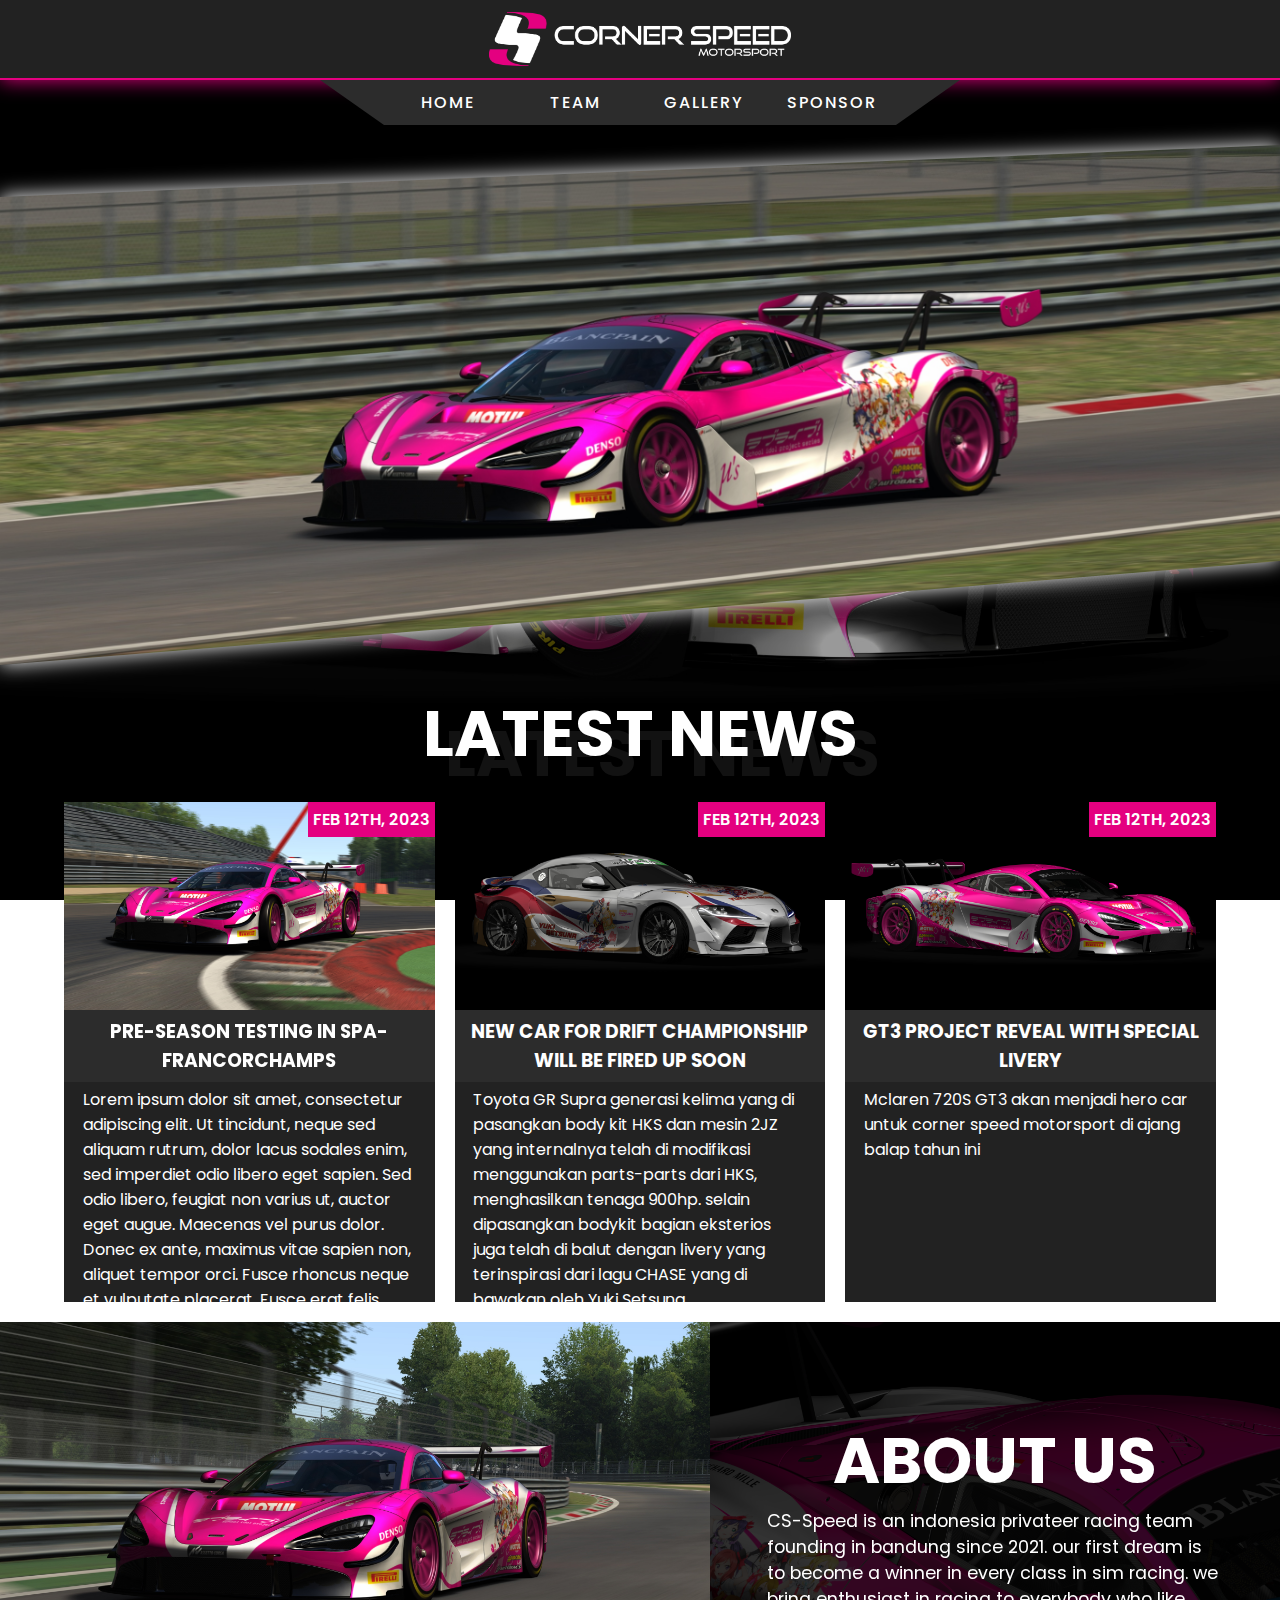
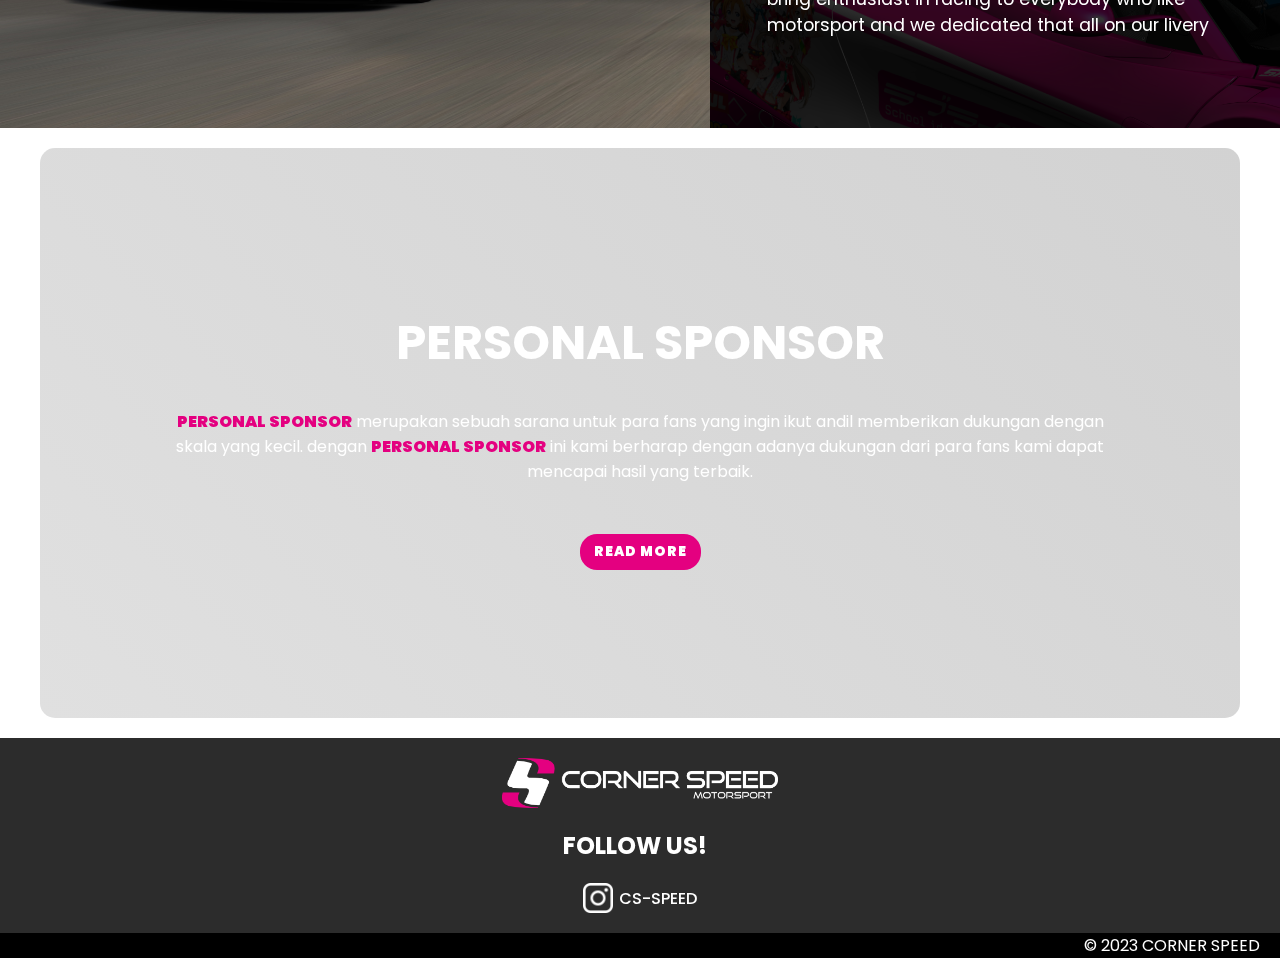
==== index.html @ 4e1aadbd "Add files via upload" ====
<!DOCTYPE html>
<html lang="en">
<head>
  <meta charset="UTF-8">
  <meta http-equiv="X-UA-Compatible" content="IE=edge">
  <meta name="viewport" content="width=device-width, initial-scale=1.0">
  <link rel="stylesheet" href="css/style.css">
  <link rel="stylesheet" href="css/slider.css">
  <link rel="icon" href="./multimedia/images/logo/CS-3.png">
  <link rel="stylesheet" href="https://cdn.jsdelivr.net/npm/swiper@8/swiper-bundle.min.css"/>
  <script src="js/program.js"></script>
  <title>CS-SPEED</title>
</head>
<body>
  <header>
    <div class="navbar-container">
      <div class="navbar">
        <div class="navbar-top">
            <div class="nav-logo">
                <img src="./multimedia/images/logo/CS-1.png" alt="">
            </div>
        </div>
        <div class="navbar-bottom   ">
            <div class="navbar-link">
                <ul>
                    <li class="home">
                        <a href="./index.html">home</a>
                    </li>
                    <li class="team">
                        <a href="./pages/team.html">team</a>
                    </li>
                    <li class="glr">
                        <a href="./pages/gallery.html">gallery</a>
                    </li>
                    <li class="sponsor">
                        <a href="./pages/sponsor.html">sponsor</a>
                    </li>
                </ul>
            </div>
        </div>
      </div>
    </div>
</header>
  <section id="hero">


    <section class="banner">
      <img src="./multimedia/images/banner/main-banner1.jpg" alt="">
    </section>

    <!-- news section -->
    <section class="head-content">
      <div class="latest-news">
        <div class="news-header">
          <h1>latest news</h1>
        </div>
        <div class="news-container">
          <div class="news-card">
            <div class="nc-container">
              <div class="news-image">
                <div class="news-date">
                  <p>
                    FEB 12TH, 2023
                  </p>
                </div>
                <img src="./multimedia/images/news/news3.jpg" alt="" srcset="">
              </div>
              <div class="news-title">
                <h3>pre-season testing in Spa-Francorchamps</h3>
              </div>
              <div class="news-info">
                <div class="news-info-text">
                  <p>
                    Lorem ipsum dolor sit amet, consectetur adipiscing elit. Ut tincidunt, neque sed aliquam rutrum, dolor lacus sodales enim, sed imperdiet odio libero eget sapien. Sed odio libero, feugiat non varius ut, auctor eget augue. Maecenas vel purus dolor. Donec ex ante, maximus vitae sapien non, aliquet tempor orci. Fusce rhoncus neque et vulputate placerat. Fusce erat felis, dictum at elementum in, tempus nec enim. Nullam viverra dolor orci, et rhoncus elit hendrerit ullamcorper. Morbi sit amet lectus lacinia, mattis ante ac, iaculis tortor. Fusce sed iaculis ex, vitae malesuada nulla. Sed porttitor, nunc at dapibus faucibus, lacus urna sollicitudin ex, id tempor est ligula eu ligula. Fusce lacinia mi eu ligula vestibulum, vitae molestie dui viverra. Etiam imperdiet, sapien sit amet tincidunt condimentum, lectus dui rutrum ligula, at hendrerit quam ipsum id tortor. Curabitur iaculis purus ligula, et varius leo pulvinar vitae. Sed gravida urna eu pretium viverra. Cras vel placerat quam. Nam eu faucibus leo, ut rhoncus velit.
                  </p>
                </div>
              </div>
            </div>
          </div>
          <div class="news-card">
            <div class="nc-container">
              <div class="news-image">
                <div class="news-date">
                  <p>
                    FEB 12TH, 2023
                  </p>
                </div>
                <img src="./multimedia/images/news/news2.jpg" alt="" srcset="">
              </div>
              <div class="news-title">
                <h3>new car for drift championship will be fired up soon</h3>
              </div>
              <div class="news-info">
                <div class="news-info-text">
                  <p>
                    Toyota GR Supra generasi kelima yang di pasangkan body kit HKS dan mesin 2JZ yang internalnya telah di modifikasi menggunakan parts-parts dari HKS, menghasilkan tenaga 900hp. selain dipasangkan bodykit bagian eksterios juga telah di balut dengan livery yang terinspirasi dari lagu CHASE yang di bawakan oleh Yuki Setsuna 
                  </p>
                </div>
              </div>
            </div>
          </div>
          <div class="news-card">
            <div class="nc-container">
              <div class="news-image">
                <div class="news-date">
                  <p>
                    FEB 12TH, 2023
                  </p>
                </div>
                <img src="./multimedia/images/news/news1.jpg" alt="" srcset="">
              </div>
              <div class="news-title">
                <h3>gt3 project reveal with special livery</h3>
              </div>
              <div class="news-info">
                <div class="news-info-text">
                  <p>
                    Mclaren 720S GT3 akan menjadi hero car untuk corner speed motorsport di ajang balap tahun ini
                  </p>
                </div>
              </div>
            </div>
          </div>
        </div>
      </div>
    </section>
    <!-- news section end -->


    <!-- about section -->
    <section class="about">
      <div class="about-container">
        <div class="about-picture">
          <img src="./multimedia/images/about/about-2.jpg" alt="">
        </div>
        <div class="about-content">
          <div class="about-content-inner">
            <div class="about-title">
              <h2>about us</h2>
            </div>
            <div class="about-text">
              <p>CS-Speed is an indonesia privateer racing team founding in bandung since 2021. our first dream is to become a winner in every class in sim racing. we bring enthusiast in racing to everybody who like motorsport and we dedicated that all on our livery  </p>
            </div>
          </div>
        </div>
      </div>
    </section>
    <!-- about section end -->

    <!-- personal sponsor section -->
    <section class="ps-box">
      <div class="ps-box-container">
        <div class="ps-box-header">
          <h2>
            personal sponsor
          </h2>
        <div class="ps-box-info">
          <p>
            <span class="ps-marking">personal sponsor</span> merupakan sebuah sarana untuk para fans yang ingin ikut andil memberikan dukungan dengan skala yang kecil. dengan <span class="ps-marking">personal sponsor</span> ini kami berharap dengan adanya dukungan dari para fans kami dapat mencapai hasil yang terbaik.
          </p>
      </div>
        <a href="./pages/personal-sponsor.html">
          <button class="ps-box-btn">read more</button>
        </a>
    </section>
    <!-- personal sponsor section end -->

  </section>

  
  <footer>
    <div class="footer-container">
      <div class="footer-top">
        <div class="footer-images">
          <img src="./multimedia/images/logo/CS-1.png" alt="">
          
        </div>
      </div>
      <div class="footer-mid">
        <div class="instagram">
          <h2>follow us!</h2>
          <a href="">
            <img src="./multimedia/images/social/insta.png" alt="">
            <p class="footer-instagram">cs-speed</p>
          </a>
        </div>
      </div>
      <div class="footer-copyright">
        <div class="copyright">
          <p>&copy; 2023 corner speed</p>
        </div>
      </div>
    </div>
  </footer>
</body>
</html>
---- css/style.css ----
@import url('https://fonts.googleapis.com/css2?family=Poppins:wght@300;400;500;600&display=swap');


* {
  margin: 0;
  padding: 0;
  box-sizing: border-box;
  border: solid 1 px aqua;

  font-family:'poppins';
}

body{
  color: #fff;
  width: 100%;

  position: absolute;
  isolation: isolate;

  background-image: url(../multimedia/images/background/bg1.jpg);
  background-repeat: no-repeat;
  background-size:cover;
  background-position: right;
  background-attachment:fixed;
}

body::after {
  content:' ';
  position: fixed;
  z-index: -1;
  inset: 0;
  

  background: #000  ;
  opacity: .4;


}

#sp-body {
  background-image: none;
  background-color: #000;
}

body::-webkit-scrollbar{
  width: 8px;
  height: 8px;
}

body::-webkit-scrollbar-thumb {
  background-color: #e40080;
}

body::-webkit-scrollbar-track {
  background-color: #000;
}

header {
  border: solid 1 px aqua;
  width: 100%;
  position: relative;

}

/* -- NAVBAR -- */
.navbar-container {
  display: flex;
  height: 100%;
  

}

.navbar {
  width: 100%;
  

}

.navbar-top {
  display: flex;
  justify-content: center;
  align-items: center;
  height: 80px;
  background-color: #222222;
  border-bottom: solid 2px #e40080;
  filter: drop-shadow( 0px 0px 10px #e40080 );

}

.nav-logo {
  display: flex;
  justify-content: center;
  align-items: center;
  height: 70%;
}

.nav-logo img {
  height: 100%;
  max-width: 400px;
}

.navbar-bottom{
  display: flex;
  justify-content: center;
  margin: auto;
  max-width: 1600px;
  height: 45px;
  /* border-bottom: 3px solid #e40080; */
  
}
.navbar-link {
  display: flex;
  justify-content: center;
  max-width: 1800px;
  width: 50%;
  height: 100%;
  background-color: #2c2c2c;
  clip-path: polygon(0 0, 100% 0, 90% 100%, 10% 100%);

}

.navbar-link ul {
  display: flex;
  width: 80%;
  cursor: pointer;    
  gap: 1px;
  height: 100%;
  gap: 1px;

  
}

.navbar-link ul li {
  position: relative;
  display: flex;
  justify-content: center;
  width: 100%;
  transition: 40ms;

}

.navbar-link ul li a {
  display: flex;
  justify-content: center;
  align-items: center;
  width: 100%;
  text-transform: uppercase;
  text-decoration: none;
  color: #fff;
  transition: 0.3s;
  font-weight: 500;
  font-size: 1rem;
  letter-spacing: 2px;
  
  transition: 40ms;
  
}


.navbar-link ul li:hover{
  filter: drop-shadow(0px 0px 2px #fff);
  border-bottom: solid 2px #fff;

}


/* --banner-- */
.banner {
  margin: auto;
  padding: 20px 0 0 0;
  max-width: 1800px;
  height: 540px;
  filter: drop-shadow( 0px 0px 10px #fff);
  
  

}

.banner img {
  display: block;
  width: 100%;
  height: 100%;
  object-fit: cover;
  clip-path: polygon(0 10%, 100% 0, 100% 80%, 0 100%);
}
/* --banner end-- */

/* --news-- */
.head-content {
  max-width: 1800px;
  margin: auto;
}

.latest-news {
  max-width: 1800px;
  margin: auto;
}

.news-container {
  display: flex;
  justify-content: center;
  align-items: center;

  width: 90%;
  margin: auto;
  display: grid;
  grid-template-columns: repeat(auto-fit, minmax(300px , 1fr));
  grid-gap: 20px;
}

.news-card {
  height: 500px;
  width: 100%;
}

.nc-container {
  display: flex;
  flex-direction: column;
  height: 100%;
  background-color: #2c2c2c;
  box-sizing: border-box;
}

.news-date {
  position: absolute;
  right: 0;
  text-align: right;
  padding: 5px;
  background-color: #e40080;

}

.news-date p {
  font-weight: 600;
  padding: 0px;
}

.news-image {
  position: relative;
  width: 100%;
  /* clip-path: polygon(0 0, 100% 20%, 100% 100%, 0 80%); */

}

.news-image img{
  display: block;
  width: 100%;
}

.news-title {
  text-transform: uppercase;
  text-align: center;
  
  
}

.news-title h3 {
  padding: 7px;
  height: 100%;
  
}

.news-info {
  height: fit-content;
  background-color: #222222;
  overflow: hidden;
  overflow-y: scroll;
  height: 100%;
}

.news-info-text {
  display: flex;
  justify-content: center;
  width: 100%;
}

.news-info-text p{
  padding: 5px 0;
  width: 90%;
  cursor: default;
}

.news-info::-webkit-scrollbar  {
  width: 5px;
}

.news-info::-webkit-scrollbar-track {
  background-color: none;
  border: 10px;
}

.news-info::-webkit-scrollbar-thumb {
  background-color: #e40080;
  border-radius: 10px;
  border-radius: 10px;
}

.news-info-rext p {

}

/* --news end-- */


/* --about-- */
.about {
  display: flex;
  align-items: center;
  max-width: 1800px;
  width: 100%;
  margin: auto;
  margin-top: 20px;
}

.about-container {
  display: flex;
}

.about-picture {
  min-height: 0px;
}

.about-picture img {
  height: 100%;
  width: 100%;
  object-fit: cover;
  object-position: center;
}


.about-content {
  display: flex;
  justify-content: center;
  align-items: center;


  background-image: url(../multimedia/images/about/about-1.jpg);
  background-size: cover;
  background-position: center;
  
  position: relative;
  isolation: isolate;

}

.about-content::after {
  content: '';
  position: absolute;
  z-index: -1;
  inset: 0;
  
  background: #000  ;
  opacity: .8;
}


.about-content-inner {
  max-width: 80%;
  color: #fff;
}

.about-title {
  display: block;
}

.about-title h2{
  padding: 0;
  text-align: center;
  text-transform: uppercase ;
  font-size: 4rem;
}

.about-text {
}

.about-text p {
  font-size: 1.1rem;
}
/* --about end-- */


/* --personal sponsor-- */
.ps-box {
  display: flex;
  justify-content: center;
  margin: 20px 0px;
}

.ps-box-container {
  max-width: 80%;
  text-align: center;
  display: flex;
  justify-content: center;
  align-items: center;
  max-width: 1200px;
  height: 570px;
  margin: auto;
  border-radius: 15px;
  color: #fff;
  background: linear-gradient(45deg, rgba(100,100,100, 0.2), rgba(30,30,30,0.2));
  backdrop-filter: blur(2px);

}

.ps-box-header h2{
  font-size: 3rem;
  text-transform: uppercase;
  padding: 10px;
  
}

.ps-box-info {
  padding: 20px 0px;
  max-width: 80%;
  margin: auto;
}

.ps-marking {
  text-transform: uppercase;
  font-weight: 900;
  color: #e40080;
}

.ps-box-btn {
  margin-top: 30px;
  padding: 8px 14px;
  border: none;
  border-radius: 17px;


  font-weight: 900;
  letter-spacing: 1px;
  text-transform: uppercase;

  background-color: #e40080;
  color: #fff;

  transition: 0.3s;
  cursor: pointer;
}

.ps-box-btn:hover {
  background-color: #fff;
  color: #e40080;
}
/* --personal sponsor end-- */


/* --team-- */

#hero-team {
  background-image: url(../multimedia/images/gallery/720s-gt3/720s-test\ \(9\).jpg);
}

.team-body {
  
}

.team-container {

  display: block;
  max-width: 1800px;
  margin: auto;
  backdrop-filter: blur(2px);
}

.team-lineup , .team-car {
  width: 100%;
  display: grid;
  grid-template-columns: repeat(auto-fit, minmax(300px));
  grid-gap: 20px;
}



.team-header, .car-header, .news-header, .cs-header, .ps-header{
  display: flex;
  justify-content: center;
  
  
}

.team-header h1, .car-header h1, .news-header h1, .gallery-head h1, .cs-header h1, .ps-header h1{
  
  padding: 1px;
  margin-top: 20px;
  text-transform: uppercase;
  text-align: center;
  font-size: 4em;
  margin-bottom: 20px;
  
  filter: drop-shadow(22px 20px 0px rgba(255, 255, 255, 0.07));
  color: #fff;

  mix-blend-mode: screen;
}


/* --team member card-- */
.team-wrapper {
  padding-bottom: 20px;
  display: grid;
  justify-content: center;
}

.team-w-header {
  display: block;
  margin-top: 10px;
  text-transform: uppercase;
}

.team-w-header h2 {
  padding: 10px;
  text-align: center;
}

.member-card {
  display: flex;
  grid-template-columns: repeat(auto-fit, minmax(300px));
  grid-gap: 20px;
  justify-content: center;
}

.member-container {
  width: 100%;
}


.team-w-header {
  display: block;
}

.member-wrapper {
  width: 100%;
  clip-path: polygon(20% 0%, 100% 0, 100% 87%, 80% 100%, 0 100%, 0 13%);
  transition: .5s;

}   

.member-wrapper img{
  display: block;
  height: 200px;
  width: 100%;
  object-fit: cover;
}

.member-name{
  text-transform: uppercase;
  text-align: center;
  background-color: #e40080;
  padding: 5px;
}

.member-name p{
  width: 80%;
  padding:0px;
  transition: 0.6s;
  
}


.member-info {
  display: flex;
  gap: 5px    ;
  align-items: center;
  height: 0px;
  width: 80%;

  background-color: #2c2c2c;

  clip-path: polygon(0% 0%, 100% 0, 100% 100%, 100% 100%, 0 100%, 0 0%);

  visibility: hidden;
  transition: .6s;
}

.member-info a {
  text-decoration: none;
  height: 70%;
  padding-left: 5px;
  opacity: 0;
  transition: 1s;
}

.member-info a img {
  filter: invert();
  display: block;
  height: 100%;
  transition: .4s;
}

.member-container:hover {
  cursor: pointer;
}

.member-container:hover .member-wrapper {
  clip-path: polygon(20% 0%, 100% 0, 100% 100%, 80% 100%, 0 100%, 0 13%);

}

.member-container:hover .member-info {
  cursor: default;
  height: 30px;
  width: 80%;
  clip-path: polygon(0% 0%, 100% 0, 75% 100%, 100% 100%, 0 100%, 0 0%);

  visibility:visible;
}

.member-container:hover .member-info a{
  opacity: 1;
}

.member-info a img:hover {
  transform: rotate(10deg);
  opacity: 0.8;

}

.member-container:hover .member-name p{
  width: 100%;
}


/* --team member card end-- */

/* --car container-- */
.main-box {
  display: grid;
  grid-template-columns: repeat(auto-fit, minmax(500px, 1fr));
  grid-gap: 0px;
  width: 100%;
  margin: 0px 0px 0px 0px;

  filter: drop-shadow(8px 8px 4px  #000);
  background-color: #2c2c2c;
}

.car-picture {
  width: 100%;
}

.car-container1 {
  width: 100%;
  isolation: isolate;

  background-image: url(../multimedia/images/spec-banner/b1.jpg);
  background-repeat: no-repeat;
  background-size:cover;
  background-attachment:fixed;
}

.car-container2 {
  width: 100%;
  isolation: isolate;

  background-image: url(../multimedia/images/spec-banner/b2.jpg);
  background-repeat: no-repeat;
  background-size:cover;
  background-attachment:fixed;
}


.car-container1 img, .car-container2 img {
  width: 100%;
  height: 100%;
  object-fit: cover;
}

.car-info {
  width: 100%;
  margin: auto;

}

.car-inner {
}

.car-title {
  font-size: 1.1rem;
  text-transform: uppercase;
  text-align: center;
  margin: 20px;
}

.c-table {
  display: flex;
  justify-content: center;
  align-items: center;
  padding-bottom: 20px;
}

.car-table {
  width: 90%;
}

.car-info, .basic-s, .engine-s {  
  padding: 5px;
  text-transform: capitalize  ;

}

.car-left {
  padding: 5px;
  border-bottom: solid 3px #e40080;
  width: 40%;
}

.car-right {
  padding-left: 10px;
  border-bottom:  solid 3px #fff;
}

.spec-box {
  width: 100%;
  padding-bottom: 30px;
  display: grid;
  justify-items: center;

  background: linear-gradient(45deg, rgba(100,100,100, 0.2), rgba(30,30,30,0.2));
  backdrop-filter: blur(2px);

}

.spec-header {
  text-transform: uppercase;
  padding: 20px;
  text-align: center;
}

.basic-s, .engine-s {
  width: 50% ;
}

.basic-table, .engine-table {
  width: 100%;
}

/* --car container end-- */

/* --team end-- */


/* --gallery-- */
.gallery {
  display: block;
  margin: auto;
  padding: 20px 0;
  max-width: 1800px;
}

.gallery-box {
  width: 90%;
  margin: auto;
  
}

.g-box-header {
  position: relative;
  top: 25px;
  left: 15%;
  width: 70%;
  z-index: 1;

  clip-path: polygon(5% 0, 100% 0, 100% 50%, 95% 100%, 0 100%, 0 50%);
  background-color: #e40080;
  
}

.g-box-header h1 {
  text-align: center;
  padding: 10px;
  font-size: 1.3rem;

}

.g-box-inner {
  position: relative;
  padding-top: 2%;
  display: block;
  justify-content: center;
  align-items: center;
  text-align: center;
  background-color: #2c2c2c;

}

.g-box-inner p {
  padding: 20px;
}

.thumbnail-container {
  position: relative;
  width: 100%;
  height: 300px;
  justify-content: center;
  align-items: center;
  border-radius: 10px;
  
}

.thumbnail {
  width: 100%;
  height: 100%;
  
  transition: 1s;
}

.thumbnail-images {
  width: 100%;
  height: 100%;
  display: flex;
  filter: grayscale() ;
  transition: 1s;
}

.thumbnail-images:hover {
  filter: none;
}

.thumbnail-images img{
  min-width: 0;
  flex: 1 1 10px;
  object-fit: cover;
  transition: 0.8s;
  filter: blur(1px);
}

.thumbnail-images img:hover {
  filter: none;
  flex: 1 1 300px;

}

.thumbnail-btn-container {
  display: flex;
;
}

.thumbnail-btn-container:hover {
  border: solid 2px #e40080;
}

.thumbnail-button {
  padding: 10px 20px;
  border-radius: 20px;
  border: none;
  mix-blend-mode: screen;

  font-size: 1rem;
  font-weight: 800;
  text-transform: uppercase;
  
  position: absolute;
  top: 50%;
  left: 50%;
  z-index: 10;
  transform: translate(-50%, -50%);
  -ms-transform: translate(-50%, -50%);
  cursor: pointer;
  transition: .3s;
  backdrop-filter: grayscale();

  background-color: #fff;
  color: #000000;
}

.thumbnail-button:hover {
  mix-blend-mode: normal;
  background-color: #e40080;
  border: none;
  color: #fff;
}

/* --gallery full size-- */
.gallery-page-container {
  max-width: 1800px;
  margin: auto;
  
}

.gallery-page{
  padding: 20px 0;
}


.gallery-page-head {
  display: flex;
  justify-content: center;
  align-items: center;
  background: linear-gradient(90deg, rgba(30,30,30,0), rgba(228, 0, 128, 1) , rgba(30,30,30,0));
  color: #fff;
}

.gallery-page-head h2 {
  padding: 10px;
  text-transform: uppercase;
  text-align: center;

}

.gallery-image {
  padding: 20px;
  margin: auto;
  display: grid;
  grid-template-columns: repeat(auto-fit, minmax(250px, 1fr));
  grid-gap: 10px;
}

.gallery-image img {
  width: 100%;
  transition: 0.2s;
  
}

.gallery-image img:hover {
  width: 101%;
}
/* --gallery full size end-- */

/* --gallery end-- */


/* --sponsor-- */

.sponsor-container {
  align-items: center;
  display: flex;
  max-width: 1600px;
  width: 95%;
  margin: auto;
  margin-top: 20px;
  margin-bottom: 20px;
  height: 600px;
  justify-content: center;
  max-height: 550px;
  position: relative;
  background-color: #e40080;
}

.corporate-sponsor, .personal-sponsor {
  cursor: pointer;
}
  
.corporate-sponsor {
  background-position: left center;
  background-repeat: no-repeat;
  -webkit-clip-path: polygon(0 0, 64.7% 0, 34.7% 100%, 0% 100%);
  clip-path: polygon(0 0, 64.7% 0, 34.7% 100%, 0% 100%);
  height: 100%;
  position: absolute;
  width: 100%;
  
}

.corporate-sponsor a img, .personal-sponsor a img {
  height: 100%;
  width: 100%;
  object-fit: cover;
  transition: 0.3s;
}

.corporate-sponsor-title {
  position: absolute;
  right: 0;
  top: 0;
  height: 100%;
  width:100%;
  display: flex;
  justify-content: flex-start;
  align-items: center;
  text-transform: uppercase;
  color: #fff;
  background-color: #00000030;
  transition: 0.3s;
}

.corporate-sponsor-title h1 {
  width: 50%;
  text-align: center;
  filter: drop-shadow(7px 6px 0px #2c2c2c50);
  transition: 0.2s;
}

.personal-sponsor {
  background-position: right center;
  background-repeat: no-repeat;
  -webkit-clip-path: polygon(65.3% 0, 100% 0, 100% 100%, 35.3% 100%);
  clip-path: polygon(65.3% 0, 100% 0, 100% 100%, 35.3% 100%);
  height: 100%;
  position: absolute;
  width: 100%;
}

.personal-sponsor-title {
  position: absolute;
  right: 0;
  top: 0;
  height: 100%;
  width:100%;
  display: flex;
  justify-content: flex-end;
  align-items: center;
  text-transform: uppercase;
  color: #fff;
  background-color: #00000030;
  transition: 0.3s;
}

.personal-sponsor-title h1 {
  width: 50%;
  text-align: center;
  filter: drop-shadow(7px 6px 0px #2c2c2c50);
  transition: 0.2s;
}

.corporate-sponsor-title:hover, .personal-sponsor-title:hover {
  background-color: #e4008080;
}

.corporate-sponsor:hover.corporate-sponsor a img, .personal-sponsor:hover.personal-sponsor a img{
  transform: scale(1.1);
}

.corporate-sponsor-title:hover.corporate-sponsor-title h1, .personal-sponsor-info:hover.personal-sponsor-info h1 {
  filter: none;

}
/* --personal sponsor page-- */
.personal-sponsor-page {
  max-width: 1600px;
  width: 90%;
  margin: auto;
  padding: 20px 0;
}

.ps-page-container {
  backdrop-filter: blur(2px);
  background-color: #2c2c2c20;
  border-radius: 10px;
}

.ps-page-header h2{
  text-align: center;
  padding: 20px 0;
}

.ps-logo-header {
  display: flex;
  justify-content: center;
  align-items: center;
  padding: 20px;
}

.ps-logo-header img {
  max-width: 400px;
  width: auto;
  height: auto;
}

.ps-page-article {
  padding: 10px;

}

.article-header{
  display: flex;
  align-items: center;
  text-transform: uppercase;
  padding: 10px 0px ;
}

.article-header img {
  filter: invert();
  height: 20px;
}

.article-header h3 {
  margin-left: 10px;
}

.ps-article {
  padding: 10px;
  background-color: #2c2c2c70;
}

.courses {
  display: flex;
  justify-content: center;
}

.course-table {
  width: 100%;
  
}

.course-top{
  width: 100px;
  background-color: #e40080;
}
.course-benefit {
  display: flex;
  flex-direction: column;
  justify-content: center;
  align-items: center;
  padding: 5px;
  text-transform: uppercase ;
}

.course-benefit img {
  display: block;
  width:50%;
}


.course-side {
  width: 20%;
  text-transform: uppercase;
  text-align: center;
}

.ps-tier {
  padding: 20px;
  text-align: center;
  border-bottom: solid 2px #fff;
  text-transform: uppercase;
}

.ps-bronze, .ps-gold, .ps-silver, .ps-platinum {
  text-align: center;
  border-bottom: solid 2px #e40080;
}

.ps-bronze img, .ps-gold img, .ps-silver img, .ps-platinum img {
  display: block;
  filter: invert();
  margin: auto;
  height: 10px;
}
/* --personal sponsor page end-- */

.corporate-sponsor-page {
  max-width: 1600px;
  width: 90%;
  margin: auto;
  padding: 10px;
}

.cs-head-title {
  width: 50%;
  margin: auto;
  -webkit-clip-path: polygon(10% 0, 100% 0, 100% 60%, 90% 100%, 0 100%, 0 40%);
  clip-path: polygon(10% 0, 100% 0, 100% 60%, 90% 100%, 0 100%, 0 40%);
}

.cs-head-title h2 {
  text-align: center;
  font-size: 3em;
  text-transform: uppercase;
  background-color: #e40080;
  padding: 5px;
}

.cs-page-container {
  display: flex;
  align-items: center;
  justify-content: center;
  padding: 10px;
}

.cs-page-logo {
  display: grid;
  grid-template-rows: repeat(auto-fit, minmax(100px, 1fr));
  gap: 20px;
}

.cs-logo-wrapper a{
  color: #fff;
  text-decoration: none;
  text-transform: uppercase;
  padding: 0;

}

.cs-image {
  height: 100px;
  display: flex;
  justify-content: center;
}

.cs-image img{
  display: block;
}

.cs-title {
}

.cs-title h2 {
  text-align: center;
}

/* --corporate sponsor page */


/* --corporate sponsor page end*/
/* --sponsor end-- */

/* --1-- */
.footer-container {
  display: block;
  width: 100%;
  background-color: #2c2c2c;

  text-transform: uppercase;
}

.footer-top {
  display: flex;
  justify-content: center;
}

.footer-images {
  width: 100%;
  display: flex;
  justify-content: center;
  align-items: center;
  padding: 20px;
  filter: drop-shadow(0px 0px px #fff);
}

.footer-images img {
  height: 50px;
  cursor: pointer;
}

.footer-mid {
  display: flex;
  justify-content: center;
}

.instagram {
  justify-content: center;
  color: #fff;
}

.instagram a{
  display: flex;
  justify-content: center;
  align-items: center;
  margin: 20px;
  transform: none;
  
  text-decoration: none;
  color: #fff;

  transition: .3s;
}

.instagram a p {
  padding-left: 6px;
  font-weight: 500;
  transition: .4s;
}

.instagram a img {
  height: 30px;
  filter: invert();
}

.instagram a:hover{
 transform: rotate(2deg);
 opacity: .6;
}

.footer-copyright {
  display: grid;
  grid-template-columns: repeat(auto-fit, minmax(250px, 1fr));
  grid-gap: 30px;
  justify-content: center;

  background-color: #000;
}

.copyright {
  text-align: right;
  padding: 0px 20px;
  color: #fff;
}
---- css/slider.css ----
.swiper-container {
  width: 100%;
  display: flex;
  justify-content: center;
  align-items: center;
  
}

.swiper {
  width: 100%;
  height: fit-content;
}

.swiper-slide {
  background-position: center;
  background-size: cover;
  width: 300px;
}

.swiper-slide img {
  width: 1000px;
  height: 100%;
  display: block;
  border-radius: 1.4rem;
}
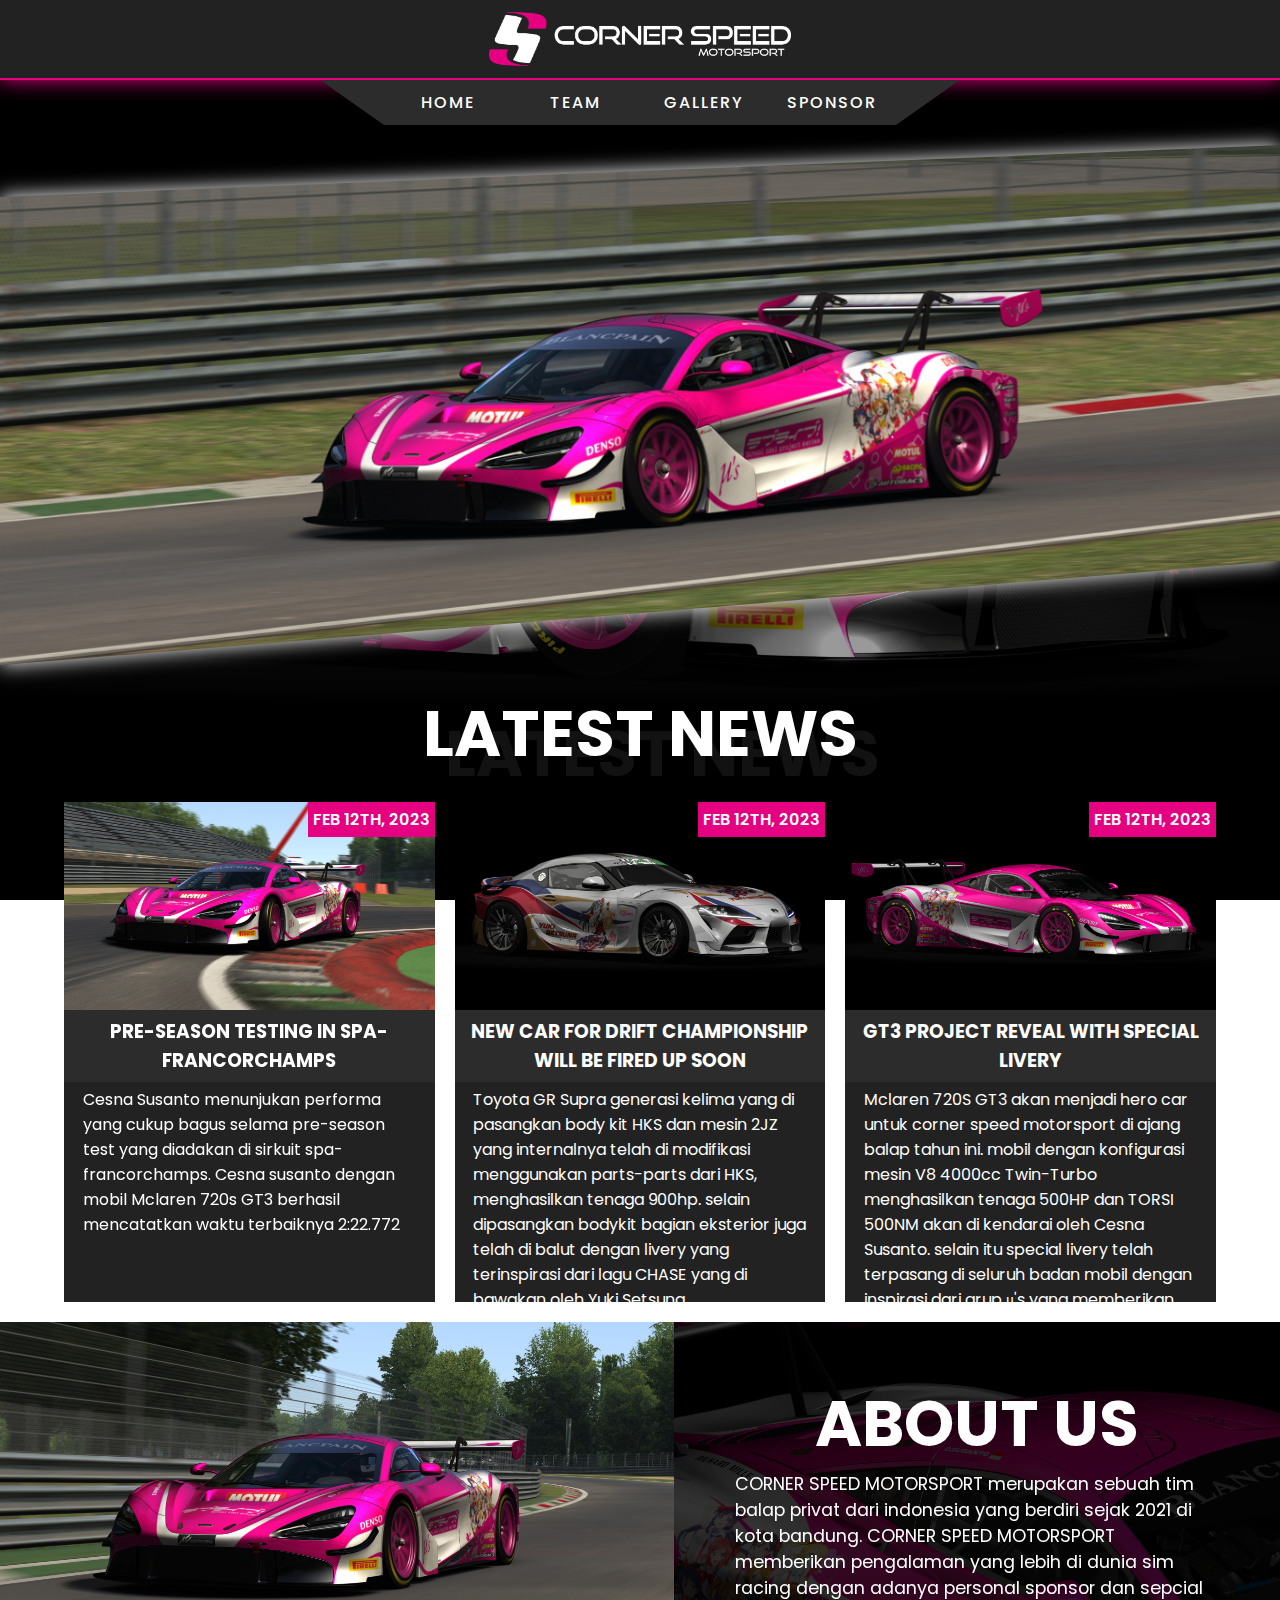
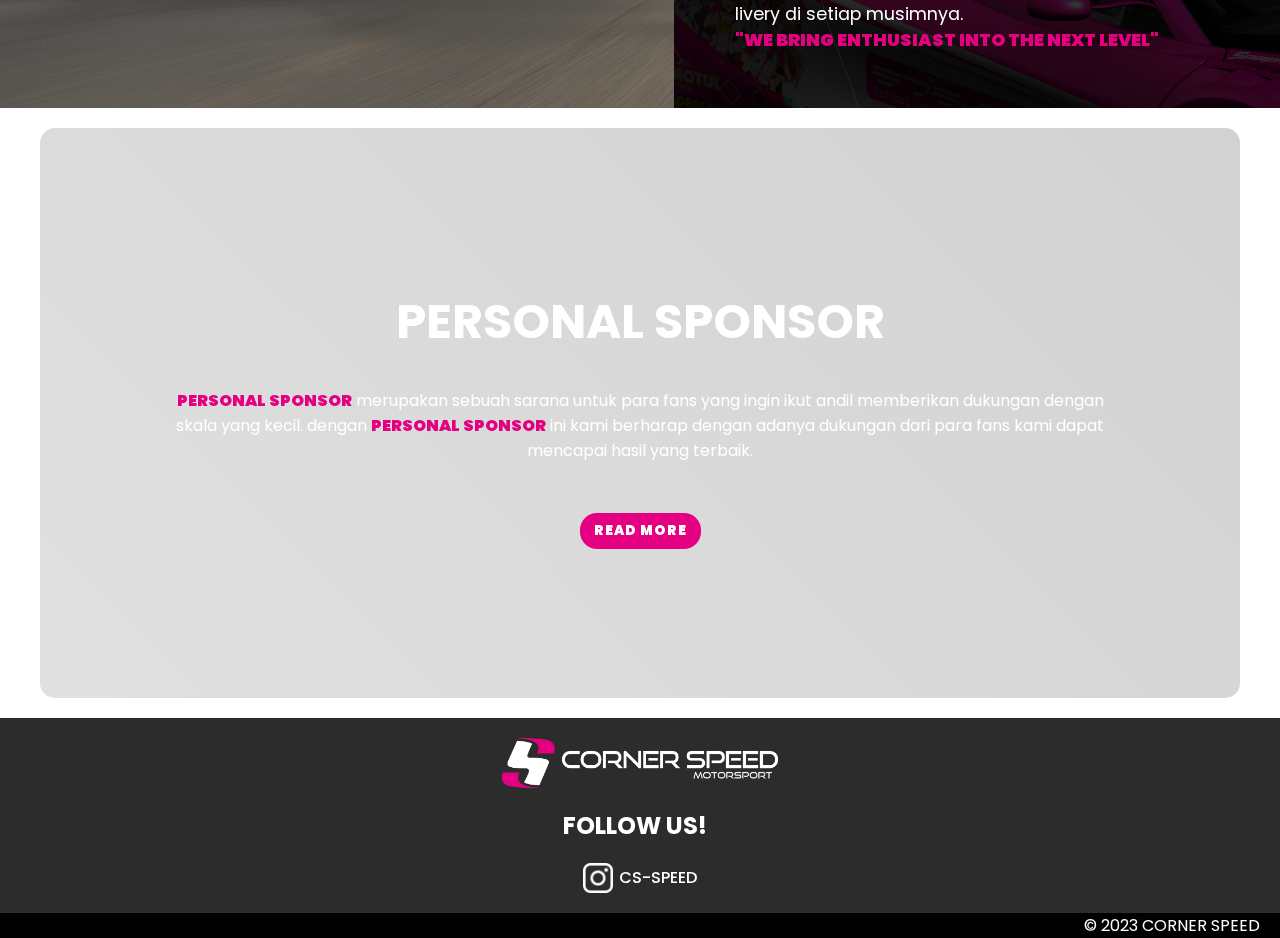
==== commit e374482c: "Add files via upload" ====
--- a/index.html
+++ b/index.html
@@ -9,7 +9,7 @@
   <link rel="icon" href="./multimedia/images/logo/CS-3.png">
   <link rel="stylesheet" href="https://cdn.jsdelivr.net/npm/swiper@8/swiper-bundle.min.css"/>
   <script src="js/program.js"></script>
-  <title>CS-SPEED</title>
+  <title>CORNER SPEED MOTORSPORT</title>
 </head>
 <body>
   <header>
@@ -71,7 +71,7 @@
               <div class="news-info">
                 <div class="news-info-text">
                   <p>
-                    Lorem ipsum dolor sit amet, consectetur adipiscing elit. Ut tincidunt, neque sed aliquam rutrum, dolor lacus sodales enim, sed imperdiet odio libero eget sapien. Sed odio libero, feugiat non varius ut, auctor eget augue. Maecenas vel purus dolor. Donec ex ante, maximus vitae sapien non, aliquet tempor orci. Fusce rhoncus neque et vulputate placerat. Fusce erat felis, dictum at elementum in, tempus nec enim. Nullam viverra dolor orci, et rhoncus elit hendrerit ullamcorper. Morbi sit amet lectus lacinia, mattis ante ac, iaculis tortor. Fusce sed iaculis ex, vitae malesuada nulla. Sed porttitor, nunc at dapibus faucibus, lacus urna sollicitudin ex, id tempor est ligula eu ligula. Fusce lacinia mi eu ligula vestibulum, vitae molestie dui viverra. Etiam imperdiet, sapien sit amet tincidunt condimentum, lectus dui rutrum ligula, at hendrerit quam ipsum id tortor. Curabitur iaculis purus ligula, et varius leo pulvinar vitae. Sed gravida urna eu pretium viverra. Cras vel placerat quam. Nam eu faucibus leo, ut rhoncus velit.
+                    Cesna Susanto menunjukan performa yang cukup bagus selama pre-season test yang diadakan di sirkuit spa-francorchamps. Cesna susanto dengan mobil Mclaren 720s GT3 berhasil mencatatkan waktu terbaiknya 2:22.772 
                   </p>
                 </div>
               </div>
@@ -93,7 +93,7 @@
               <div class="news-info">
                 <div class="news-info-text">
                   <p>
-                    Toyota GR Supra generasi kelima yang di pasangkan body kit HKS dan mesin 2JZ yang internalnya telah di modifikasi menggunakan parts-parts dari HKS, menghasilkan tenaga 900hp. selain dipasangkan bodykit bagian eksterios juga telah di balut dengan livery yang terinspirasi dari lagu CHASE yang di bawakan oleh Yuki Setsuna 
+                    Toyota GR Supra generasi kelima yang di pasangkan body kit HKS dan mesin 2JZ yang internalnya telah di modifikasi menggunakan parts-parts dari HKS, menghasilkan tenaga 900hp. selain dipasangkan bodykit bagian eksterior juga telah di balut dengan livery yang terinspirasi dari lagu CHASE yang di bawakan oleh Yuki Setsuna 
                   </p>
                 </div>
               </div>
@@ -115,7 +115,7 @@
               <div class="news-info">
                 <div class="news-info-text">
                   <p>
-                    Mclaren 720S GT3 akan menjadi hero car untuk corner speed motorsport di ajang balap tahun ini
+                    Mclaren 720S GT3 akan menjadi hero car untuk corner speed motorsport di ajang balap tahun ini. mobil dengan konfigurasi mesin V8 4000cc Twin-Turbo menghasilkan tenaga 500HP dan TORSI 500NM akan di kendarai oleh Cesna Susanto. selain itu special livery telah terpasang di seluruh badan mobil dengan inspirasi dari grup μ's yang memberikan harapan untuk terus maju dan bangkit untuk meraih kesuksesan. 
                   </p>
                 </div>
               </div>
@@ -139,7 +139,8 @@
               <h2>about us</h2>
             </div>
             <div class="about-text">
-              <p>CS-Speed is an indonesia privateer racing team founding in bandung since 2021. our first dream is to become a winner in every class in sim racing. we bring enthusiast in racing to everybody who like motorsport and we dedicated that all on our livery  </p>
+              <p>CORNER SPEED MOTORSPORT merupakan sebuah tim balap privat dari indonesia yang berdiri sejak 2021 di kota bandung. CORNER SPEED MOTORSPORT memberikan pengalaman yang lebih di dunia sim racing dengan adanya personal sponsor dan sepcial livery di setiap musimnya. <br> <span class="ps-marking">"we bring enthusiast into the next level"</span> 
+              </p>
             </div>
           </div>
         </div>
--- a/css/style.css
+++ b/css/style.css
@@ -516,13 +516,14 @@
 
 .member-card {
   display: flex;
-  grid-template-columns: repeat(auto-fit, minmax(300px));
+  grid-template-columns: repeat(auto-fit, minmax(200px));
   grid-gap: 20px;
   justify-content: center;
+  
 }
 
 .member-container {
-  width: 100%;
+  width: 200px;
 }
 
 
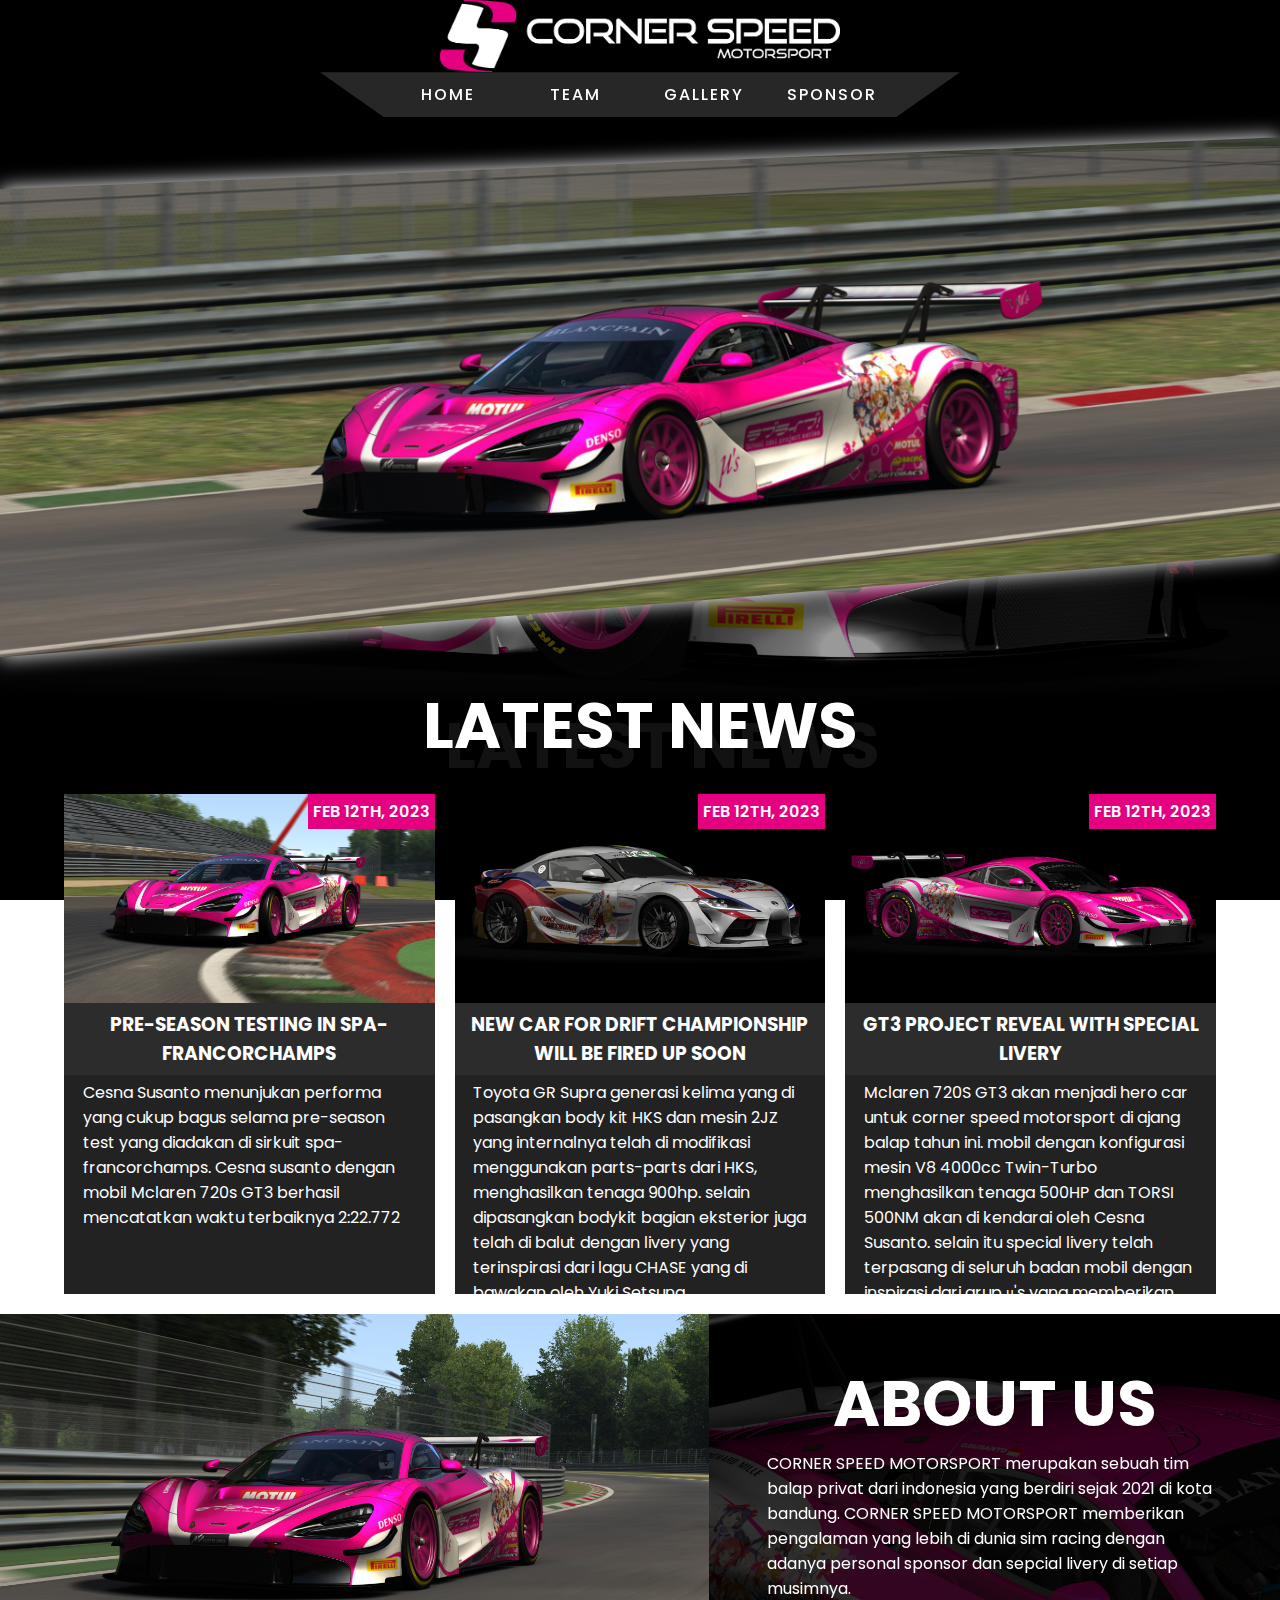
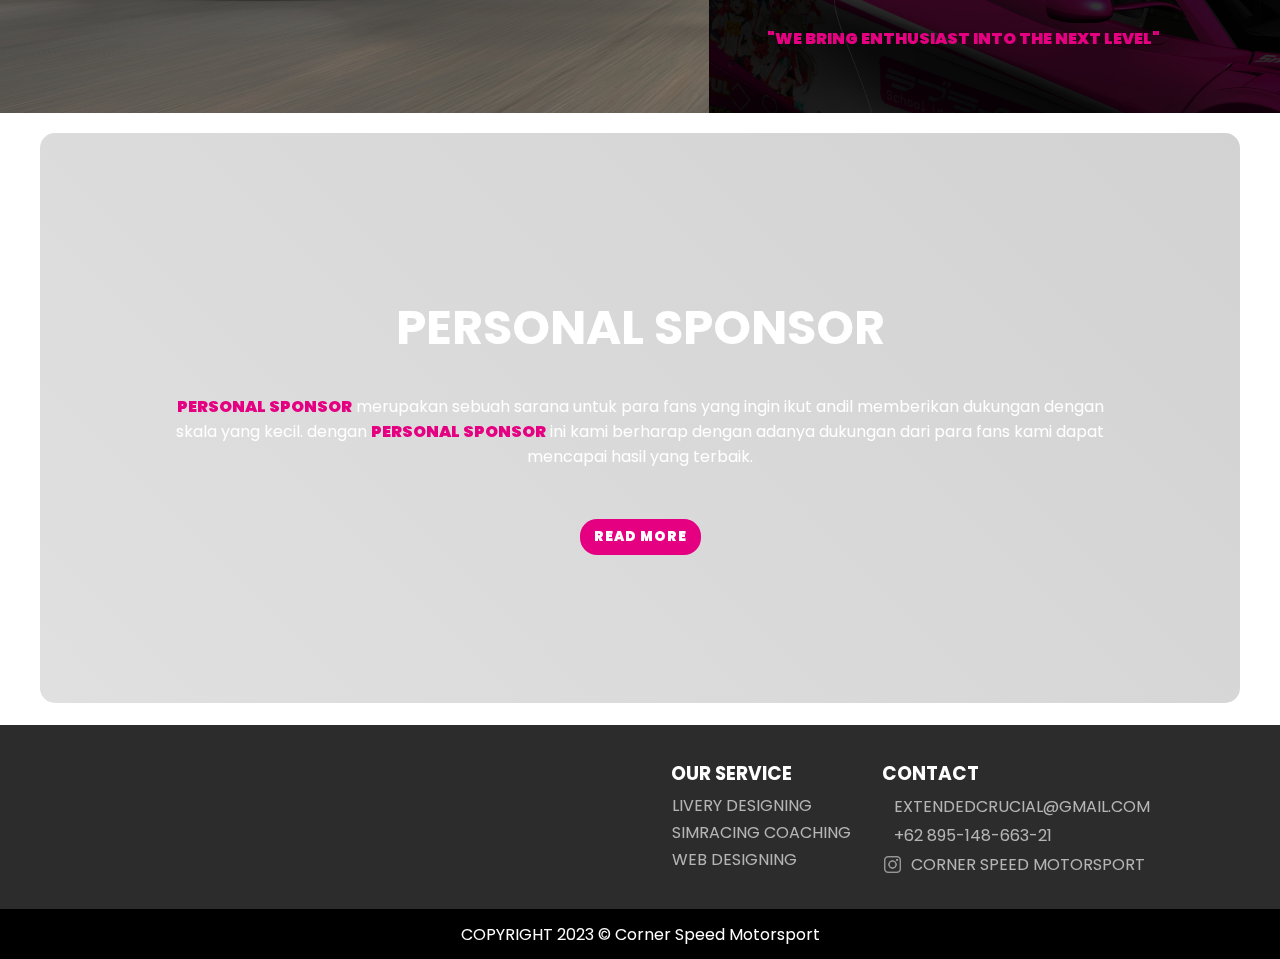
==== commit 0d9041da: "Add files via upload" ====
--- a/index.html
+++ b/index.html
@@ -1,3 +1,10 @@
+<!-- 
+  NAMA  : CESNA FATHUL FIRDAUS SUSANTO
+  NIM   : 10122446
+  KELAS : IF-12
+ -->
+
+ <!-- Update Patch 1.4 -->
 <!DOCTYPE html>
 <html lang="en">
 <head>
@@ -8,7 +15,7 @@
   <link rel="stylesheet" href="css/slider.css">
   <link rel="icon" href="./multimedia/images/logo/CS-3.png">
   <link rel="stylesheet" href="https://cdn.jsdelivr.net/npm/swiper@8/swiper-bundle.min.css"/>
-  <script src="js/program.js"></script>
+  <script defer src="js/program.js"></script>
   <title>CORNER SPEED MOTORSPORT</title>
 </head>
 <body>
@@ -16,31 +23,37 @@
     <div class="navbar-container">
       <div class="navbar">
         <div class="navbar-top">
-            <div class="nav-logo">
-                <img src="./multimedia/images/logo/CS-1.png" alt="">
-            </div>
-        </div>
-        <div class="navbar-bottom   ">
-            <div class="navbar-link">
-                <ul>
-                    <li class="home">
-                        <a href="./index.html">home</a>
-                    </li>
-                    <li class="team">
-                        <a href="./pages/team.html">team</a>
-                    </li>
-                    <li class="glr">
-                        <a href="./pages/gallery.html">gallery</a>
-                    </li>
-                    <li class="sponsor">
-                        <a href="./pages/sponsor.html">sponsor</a>
-                    </li>
-                </ul>
-            </div>
+            <div class="nav-top-container">
+                <div class="nav-logo">
+                    <img src="./multimedia/images/logo/CS-1.png" alt="">
+                </div>
+                <div class="nav-toggle">
+                    <input type="checkbox" value="">
+                    <span></span>
+                    <span></span>
+                    <span></span>
+                </div>
+            </div>
+        </div>
+        <div class="navbar-bottom">
+          <ul>
+            <li class="home">
+                <a href="./index.html">home</a>
+            </li>
+            <li class="team">
+                <a href="./pages/team.html">team</a>
+            </li>
+            <li class="glr">
+                <a href="./pages/gallery.html">gallery</a>
+            </li>
+            <li class="sponsor">
+                <a href="./pages/sponsor.html">sponsor</a>
+            </li>
+          </ul>
         </div>
       </div>
     </div>
-</header>
+  </header>
   <section id="hero">
 
 
@@ -139,7 +152,7 @@
               <h2>about us</h2>
             </div>
             <div class="about-text">
-              <p>CORNER SPEED MOTORSPORT merupakan sebuah tim balap privat dari indonesia yang berdiri sejak 2021 di kota bandung. CORNER SPEED MOTORSPORT memberikan pengalaman yang lebih di dunia sim racing dengan adanya personal sponsor dan sepcial livery di setiap musimnya. <br> <span class="ps-marking">"we bring enthusiast into the next level"</span> 
+              <p>CORNER SPEED MOTORSPORT merupakan sebuah tim balap privat dari indonesia yang berdiri sejak 2021 di kota bandung. CORNER SPEED MOTORSPORT memberikan pengalaman yang lebih di dunia sim racing dengan adanya personal sponsor dan sepcial livery di setiap musimnya. <br> <br> <span class="ps-marking">"we bring enthusiast into the next level"</span> 
               </p>
             </div>
           </div>
@@ -170,28 +183,65 @@
 
   
   <footer>
-    <div class="footer-container">
-      <div class="footer-top">
-        <div class="footer-images">
-          <img src="./multimedia/images/logo/CS-1.png" alt="">
-          
-        </div>
-      </div>
-      <div class="footer-mid">
-        <div class="instagram">
-          <h2>follow us!</h2>
-          <a href="">
-            <img src="./multimedia/images/social/insta.png" alt="">
-            <p class="footer-instagram">cs-speed</p>
-          </a>
-        </div>
-      </div>
+    <div class="footer">
+        <div class="footer-container">
+          <div class="footer-left">
+            <div class="fl-container">
+                <div class="footer-image">
+                    <a href="">
+                        <img src="./multimedia/images/logo/CS-1.PNG" alt="">
+                    </a>
+                </div>
+            
+            </div>
+          </div>
+          <div class="footer-right">
+            <div class="fr-container">
+                <div class="fr-list">
+                    <div class="hl-header">
+                        <h3>our service</h3>
+                    </div>
+                    <div class="service-list">
+                        <ul>
+                            <li>livery designing</li>
+                            <li>simracing coaching</li>
+                            <li>web designing</li>
+                        </ul>
+                    </div>
+                </div>
+                <div class="fr-list">
+                    <div class="hl-header">
+                        <h3>contact</h3>
+                    </div>
+                    <div class="service-list">
+                        <ul>
+                            <li>
+                                <a href="mailto:extendedcrucial@gmail.com" target="_blank">
+                                    <img src="./multimedia/images/social/mail.png" alt=""><p>extendedcrucial@gmail.com</p>
+                                </a>
+                            </li>
+                            <li>
+                                <a href="tel:+6289514866321" target="_blank">
+                                    <img src="./multimedia/images/social/telephone.png" alt="">+62 895-148-663-21
+                                </a>
+                            </li>
+                            <li>
+                                <a href="https://www.instagram.com/c.s_speed/" target="_blank">
+                                    <img src="./multimedia/images/social/insta.png" alt="">corner speed motorsport
+                                </a>
+                            </li>
+                        </ul>
+                    </div>
+                </div>
+            </div>
+          </div>
+        </div>
+    </div>
       <div class="footer-copyright">
         <div class="copyright">
-          <p>&copy; 2023 corner speed</p>
-        </div>
-      </div>
+            <p>COPYRIGHT 2023 &copy; Corner Speed Motorsport</p>
+          </div>
     </div>
-  </footer>
+</footer>
 </body>
 </html>--- a/css/style.css
+++ b/css/style.css
@@ -14,6 +14,7 @@
   color: #fff;
   width: 100%;
 
+  
   position: absolute;
   isolation: isolate;
 
@@ -22,6 +23,7 @@
   background-size:cover;
   background-position: right;
   background-attachment:fixed;
+
 }
 
 body::after {
@@ -29,7 +31,7 @@
   position: fixed;
   z-index: -1;
   inset: 0;
-  
+  width: 100%;
 
   background: #000  ;
   opacity: .4;
@@ -62,28 +64,16 @@
 
 }
 
-/* -- NAVBAR -- */
+
+/* --NAVBAR-- */
 .navbar-container {
   display: flex;
   height: 100%;
-  
-
 }
 
 .navbar {
   width: 100%;
-  
-
-}
-
-.navbar-top {
-  display: flex;
-  justify-content: center;
-  align-items: center;
-  height: 80px;
-  background-color: #222222;
-  border-bottom: solid 2px #e40080;
-  filter: drop-shadow( 0px 0px 10px #e40080 );
+  height: 100%;
 
 }
 
@@ -98,39 +88,31 @@
   height: 100%;
   max-width: 400px;
 }
-
-.navbar-bottom{
-  display: flex;
-  justify-content: center;
-  margin: auto;
+.navbar-bottom {
+  display: flex;
+  justify-content: center;
   max-width: 1600px;
+  width: 50%;
   height: 45px;
-  /* border-bottom: 3px solid #e40080; */
-  
-}
-.navbar-link {
-  display: flex;
-  justify-content: center;
-  max-width: 1800px;
-  width: 50%;
-  height: 100%;
-  background-color: #2c2c2c;
+  margin: auto;
+  background-color: #2c2c2ce1;
   clip-path: polygon(0 0, 100% 0, 90% 100%, 10% 100%);
-
-}
-
-.navbar-link ul {
+  
+}
+
+.navbar-bottom ul {
   display: flex;
   width: 80%;
   cursor: pointer;    
   gap: 1px;
   height: 100%;
   gap: 1px;
-
-  
-}
-
-.navbar-link ul li {
+  transition: 0.5s;
+}
+
+
+
+.navbar-bottom ul li {
   position: relative;
   display: flex;
   justify-content: center;
@@ -139,7 +121,7 @@
 
 }
 
-.navbar-link ul li a {
+.navbar-bottom ul li a {
   display: flex;
   justify-content: center;
   align-items: center;
@@ -157,14 +139,66 @@
 }
 
 
-.navbar-link ul li:hover{
+.navbar-bottom ul li:hover{
   filter: drop-shadow(0px 0px 2px #fff);
   border-bottom: solid 2px #fff;
 
 }
 
-
-/* --banner-- */
+.nav-toggle {
+  display: none;
+  position: relative
+}
+
+.nav-toggle input {
+  position: absolute;
+  width: 40px;
+  height: 28px;
+  left: -4px;
+  opacity: 0;
+  cursor: pointer;
+  z-index: 2;
+  
+}
+
+.nav-toggle span {
+  display: block;
+  width: 25px;
+  height: 3px;
+  background-color: #fff;
+  margin: 3px;
+  opacity: 1;
+  transition: 0.8s;
+}
+
+/* --TOGGLE ANIMATION-- */
+.nav-toggle span:nth-child(2) {
+  transform-origin: 0 0;
+}
+
+.nav-toggle input:checked ~ span:nth-child(2) {
+  background-color: red;
+  transform: rotate(45deg) translate(4px, -3px);
+}
+
+.nav-toggle span:nth-child(4) {
+  transform-origin: 0 0;
+}
+
+.nav-toggle input:checked ~ span:nth-child(4) {
+  background-color: red;
+  transform: rotate(-45deg) translate(2px, 2px);
+}
+
+.nav-toggle input:checked ~ span:nth-child(3) {
+  transform: scale(0);
+  
+}
+
+/* --TOGGLE ANIMATION END-- */
+/* --NAVBAR END-- */
+
+/* --BANNER-- */
 .banner {
   margin: auto;
   padding: 20px 0 0 0;
@@ -183,9 +217,9 @@
   object-fit: cover;
   clip-path: polygon(0 10%, 100% 0, 100% 80%, 0 100%);
 }
-/* --banner end-- */
-
-/* --news-- */
+/* --BANNER END-- */
+
+/* --NEWS-- */
 .head-content {
   max-width: 1800px;
   margin: auto;
@@ -298,11 +332,10 @@
 .news-info-rext p {
 
 }
-
-/* --news end-- */
-
-
-/* --about-- */
+/* --NEWS END-- */
+
+
+/* --ABOUT-- */
 .about {
   display: flex;
   align-items: center;
@@ -321,6 +354,7 @@
 }
 
 .about-picture img {
+  display: block;
   height: 100%;
   width: 100%;
   object-fit: cover;
@@ -371,15 +405,16 @@
 }
 
 .about-text {
+  padding: 0px 0px 20px 0px;
 }
 
 .about-text p {
-  font-size: 1.1rem;
-}
-/* --about end-- */
-
-
-/* --personal sponsor-- */
+  font-size: 1rem;
+}
+/* --ABOUT END-- */
+
+
+/* --PERSONAL SPONSOR-- */
 .ps-box {
   display: flex;
   justify-content: center;
@@ -442,14 +477,19 @@
 .ps-box-btn:hover {
   background-color: #fff;
   color: #e40080;
-}
-/* --personal sponsor end-- */
+  filter: drop-shadow(0 0 10px #fff);
+}
+/* --PERSONAL SPONSOR END-- */
 
 
 /* --team-- */
 
 #hero-team {
-  background-image: url(../multimedia/images/gallery/720s-gt3/720s-test\ \(9\).jpg);
+  background-image: url(../multimedia/images/gallery/720s-gt3/720s-test\ \(10\).jpg);
+  background-size: cover;
+  background-repeat: no-repeat;
+  background-position: center;
+  background-attachment: fixed;
 }
 
 .team-body {
@@ -461,14 +501,14 @@
   display: block;
   max-width: 1800px;
   margin: auto;
-  backdrop-filter: blur(2px);
+  
 }
 
 .team-lineup , .team-car {
   width: 100%;
   display: grid;
   grid-template-columns: repeat(auto-fit, minmax(300px));
-  grid-gap: 20px;
+  /* backdrop-filter: blur(2px); */
 }
 
 
@@ -524,6 +564,7 @@
 
 .member-container {
   width: 200px;
+  transition: 1s;
 }
 
 
@@ -549,14 +590,14 @@
   text-transform: uppercase;
   text-align: center;
   background-color: #e40080;
-  padding: 5px;
+  padding: 3px;
 }
 
 .member-name p{
   width: 80%;
   padding:0px;
   transition: 0.6s;
-  
+  font-weight: 7 00;
 }
 
 
@@ -591,12 +632,13 @@
 }
 
 .member-container:hover {
-  cursor: pointer;
+  cursor: default;
+  filter: drop-shadow(0 0 10px #e40080);
 }
 
 .member-container:hover .member-wrapper {
   clip-path: polygon(20% 0%, 100% 0, 100% 100%, 80% 100%, 0 100%, 0 13%);
-
+  
 }
 
 .member-container:hover .member-info {
@@ -628,7 +670,7 @@
 /* --car container-- */
 .main-box {
   display: grid;
-  grid-template-columns: repeat(auto-fit, minmax(500px, 1fr));
+  grid-template-columns: repeat(auto-fit, minmax(250px, 1fr));
   grid-gap: 0px;
   width: 100%;
   margin: 0px 0px 0px 0px;
@@ -648,6 +690,7 @@
   background-image: url(../multimedia/images/spec-banner/b1.jpg);
   background-repeat: no-repeat;
   background-size:cover;
+  background-position: center;
   background-attachment:fixed;
 }
 
@@ -658,6 +701,7 @@
   background-image: url(../multimedia/images/spec-banner/b2.jpg);
   background-repeat: no-repeat;
   background-size:cover;
+  background-position: center;
   background-attachment:fixed;
 }
 
@@ -718,8 +762,8 @@
   display: grid;
   justify-items: center;
 
-  background: linear-gradient(45deg, rgba(100,100,100, 0.2), rgba(30,30,30,0.2));
-  backdrop-filter: blur(2px);
+  background: linear-gradient(45deg, rgba(100,100,100, 0.3), rgba(30,30,30,0.3));
+  /* backdrop-filter: blur(2px); */
 
 }
 
@@ -932,7 +976,7 @@
   margin: auto;
   margin-top: 20px;
   margin-bottom: 20px;
-  height: 600px;
+  height: 100vh;
   justify-content: center;
   max-height: 550px;
   position: relative;
@@ -1055,7 +1099,7 @@
 
 .ps-logo-header img {
   max-width: 400px;
-  width: auto;
+  width: 80%;
   height: auto;
 }
 
@@ -1081,13 +1125,50 @@
 }
 
 .ps-article {
-  padding: 10px;
+  padding: 10px 15px;
   background-color: #2c2c2c70;
 }
 
+.ps-button {
+  background-color: #e40080;
+  border: none;
+  margin-top: 10px;
+  margin-bottom: 5px;
+  border-radius: 15px;
+  transition: .3s;
+}
+
+.ps-button a {
+  text-decoration: none;
+  color: #fff;
+  transition: .3s;
+  width: 100%;
+}
+
+.ps-button a p {
+  padding: 5px 20px;
+  text-transform: uppercase;
+  font-weight: 700;
+  letter-spacing: 1px;
+
+}
+
+.ps-button:hover {
+  background-color: #fff;
+  color: #e40080;
+}
+
+.ps-button:hover.ps-button a {
+  color: #e40080;
+}
+
 .courses {
   display: flex;
   justify-content: center;
+}
+
+.flex-table {
+  width: 100%;
 }
 
 .course-table {
@@ -1140,6 +1221,7 @@
 }
 /* --personal sponsor page end-- */
 
+/* --corporate sponsor page */
 .corporate-sponsor-page {
   max-width: 1600px;
   width: 90%;
@@ -1199,91 +1281,441 @@
 .cs-title h2 {
   text-align: center;
 }
-
-/* --corporate sponsor page */
-
-
 /* --corporate sponsor page end*/
+
+/* --personal sponsor form-- */
+  .psf-container{
+    max-width: 1600px;
+    margin: auto;
+    display: flex;
+    flex-direction: column;
+    justify-content: center;
+    align-items: center;
+    padding-bottom: 20px;
+  }
+
+  .psf-header {
+    padding: 20px;
+    text-transform: uppercase;
+    text-align: center;
+  }
+
+  .ps-form{
+    max-width: 700px;
+    width: 100%;
+  }
+  
+  .ps-form-container {
+    width: 100%;
+    background: #0000006c;
+    border-radius: 20px;
+  }
+
+  .form-table {
+    width: 95%;
+    padding: 10px 0px;
+    margin: auto;
+  }
+
+  .ft-left {
+    text-transform: uppercase;
+    padding: 10px;
+    width: 30%;
+    border-bottom: solid 2px #fff;
+
+  }
+
+  .ft-right {
+    padding: 0 10px;
+    border-bottom: solid 2px #e40080;
+    text-transform: capitalize;
+  }
+
+  .ft-right input, .ft-right select, .ft-right textarea {
+    padding: 3px 5px;
+    text-transform: capitalize;
+    border: none;
+    border-radius: 3px;
+  }
+  .ft-flex-col {
+    display: flex;
+    flex-direction: column;
+  }
+
+  .ft-right label {
+    padding: 2px;
+  }
+
+  .ft-flex-col textarea, .ft-flex-col input{
+    margin-bottom: 10px;
+    width: 70%;
+  }
+
+
+  #nama, #username, #email{
+    width: 75%;
+  }
+
+  .form-info {
+    width: 95%;
+    margin: auto;
+    padding-bottom: 20px;
+  }
+
+  .ft-button {
+    display: flex;
+    justify-content: center;
+    gap: 20px;
+    padding-bottom: 20px;
+  }
+
+  .ft-submit, .ft-reset {
+    width: 100px;
+    height: 50px;
+    border-radius: 7px;
+    border: none;
+    background-color: #fff;
+    text-transform: uppercase;
+    font-weight: 600;
+    transition: 0.3s;
+    cursor: pointer;
+  }
+
+  .ft-submit {
+    background-color: #e40080;
+    color: #fff;
+  }
+
+  .ft-submit:hover {
+    background-color: #e40080;
+    filter: drop-shadow(0 0 10px #e40080);
+
+  }
+
+  .ft-reset:hover {
+    background-color: red;
+    color: #fff;
+  }
+
+  
+/* --personal sponsor form-- */
+
+
 /* --sponsor end-- */
 
-/* --1-- */
+/* --FOOTER-- */
+footer {
+  border-top: solid 2px #fff;
+  filter: drop-shadow(0px 5px 10px #fff);
+}
+
+.footer {
+  display: flex;
+  justify-content: center;
+  padding: 30px 0px;
+  background-color: #2c2c2c;
+
+}
+
 .footer-container {
+  display: flex;
+  align-items: center;
+  width: 80%;
+  height: 100%;
+  text-transform: uppercase;
+}
+
+.footer-left {
+  display: flex;
+  flex-direction: column;
+  justify-content: center;
+  width: 35%;
+  height: 100%;
+}
+
+.f-left-container {
+  width: 100%;
+}
+
+.footer-image a{
+  
+  display: flex;
+}
+
+  .footer-image {
+  width: 100%;
+}
+
+.footer-image img{
+  min-width: 250px;
+  width: 100%;
   display: block;
-  width: 100%;
-  background-color: #2c2c2c;
-
-  text-transform: uppercase;
-}
-
-.footer-top {
-  display: flex;
-  justify-content: center;
-}
-
-.footer-images {
-  width: 100%;
-  display: flex;
-  justify-content: center;
-  align-items: center;
-  padding: 20px;
-  filter: drop-shadow(0px 0px px #fff);
-}
-
-.footer-images img {
+}
+
+/* --footer right-- */
+.footer-right {
+  display: flex;
+  justify-content: right;
+  width: 100%;
+  color: #fff;
+}
+
+.fr-container {
+  display: flex;
+  gap: 30px;
+}
+
+.hl-header {
+  padding: 4px 0pc;
+}
+
+.fr-list {
+  display: flex;
+  flex-direction: column;
+  justify-content: right;
+  width: 100%;
+}
+
+.service-list ul li, .service-list ul li a{
+  list-style: none;
+  text-decoration: none;
+  color: #ffffffa6;
+  padding: 1px;
+}
+
+.service-list ul li a {
+  display: flex;
+  align-items: center;
+}
+
+.service-list ul li a img {
+  display: block;
+  height: 17px;
+  filter: invert();
+  opacity: 0.5;
+  margin-right: 10px;
+}
+
+.service-list ul li a:hover, .service-list ul li a img:hover{
+  opacity: 1;
+  color: #fff;
+}
+
+.footer-copyright {
+  display: flex;
+  justify-content: center;
+  align-items: center;
+  width: 100%;
   height: 50px;
-  cursor: pointer;
-}
-
-.footer-mid {
-  display: flex;
-  justify-content: center;
-}
-
-.instagram {
-  justify-content: center;
+  background-color: #000;
+}
+
+.copyright p {
   color: #fff;
-}
-
-.instagram a{
-  display: flex;
-  justify-content: center;
-  align-items: center;
-  margin: 20px;
-  transform: none;
-  
-  text-decoration: none;
-  color: #fff;
-
-  transition: .3s;
-}
-
-.instagram a p {
-  padding-left: 6px;
-  font-weight: 500;
-  transition: .4s;
-}
-
-.instagram a img {
-  height: 30px;
-  filter: invert();
-}
-
-.instagram a:hover{
- transform: rotate(2deg);
- opacity: .6;
-}
-
-.footer-copyright {
-  display: grid;
-  grid-template-columns: repeat(auto-fit, minmax(250px, 1fr));
-  grid-gap: 30px;
-  justify-content: center;
-
-  background-color: #000;
-}
-
-.copyright {
-  text-align: right;
-  padding: 0px 20px;
-  color: #fff;
+  text-align: center;
+}
+
+/* --FOOTER CONTAINER END-- */
+
+
+/* --Tablet Responsive-- */
+@media screen and (max-width:1024px) {
+  
+  /* --navbar-- */
+  .navbar {
+    position: relative;
+    z-index: 10;
+  }
+
+  .nav-top-container {
+    display: flex;
+    justify-content: space-between;
+  }
+
+  .navbar-top {
+    position: relative;
+    width: 100%;
+  }
+
+  .nav-logo {
+    width: auto;
+    height:50px;
+  }
+
+  .nav-toggle {
+    display: flex;
+    flex-direction: column;
+  }
+  .navbar-bottom {
+    position: absolute;
+    width: 100%;
+    clip-path: none;
+    height: 50vh;
+    transform: translateY(-150%);
+    z-index: -1;
+   transition: 1s;
+  }
+
+  .navbar-bottom.slide {
+    transform: translateY(0);
+    z-index: -1;
+  }
+
+  .navbar-bottom ul {
+    flex-direction: column;
+    width: 100%;
+  }
+
+  .navbar-bottom ul li {
+    height: 100%;
+  }
+
+  /* --navbar end-- */
+
+  /* --About-- */
+  .about-container {
+    display: flex;
+    flex-direction: column;
+    gap: 0;
+  }
+  /* ---About end-- */
+
+  /* --PS-BOX-- */
+  .ps-box {
+    margin: 0;
+  }
+  .ps-box-container {
+    border-radius: 0px;
+  }
+  /* --PS BOX END-- */
+
+  /* --personal sponsor courses-- */
+  .flex-table {
+    width: 100%;
+    overflow: hidden;
+    overflow-x: scroll;
+    
+  }
+  .course-table {
+    width: 800px;
+    margin: 10px 0px;
+  }
+
+  .flex-table::-webkit-scrollbar  {
+  width: 5px;
+  height: 5px;
+  }
+
+  .flex-table::-webkit-scrollbar-track {
+  background-color: #222222;
+  border-radius: 10px;
+  border: 10px;
+  }
+
+  .flex-table::-webkit-scrollbar-thumb {
+  background-color: #e40080;
+  border-radius: 10px;
+  border-radius: 10px;
+  }
+
+  /* --footer-- */
+  .footer {
+    width: 100%;
+  }
+
+  .footer-left {
+    width: 100%;
+  }
+
+  .footer-image img{
+    max-width: 400px;
+    width: 80%;
+    margin: auto;
+  }
+
+  .footer-right{
+    display: flex;
+    justify-content: center;
+    width: 100%;
+  }
+  .footer-container{
+    flex-direction: column;
+  }
+
+  .footer-right {
+    padding-top: 30px;
+  }
+
+  .fr-container {
+    width: 100%;
+  }
+
+  .fr-list {
+    text-align: center;
+  }
+
+  .service-list a{
+    justify-content: center;
+    align-items: center;
+  }
+
+}
+
+/* --Mobile responsive-- */
+@media screen and (max-width:600px){
+  body {
+    font-size: 15px;
+  }
+
+  .nav-logo {
+    width: auto;
+    height:35px;
+  }
+
+  .about-container {
+    display: flex;
+    flex-direction: column;
+    gap: 0;
+  }
+
+  .about-title h2{
+    padding-top: 20px;
+    font-size: 3em;
+  }
+
+  .member-card {
+    flex-direction: column;
+  }
+
+  .basic-s, .engine-s {
+    width: 90%;  
+  }
+
+  .corporate-sponsor-title h1, .personal-sponsor-title h1 {
+    font-size: 1.3em;
+  }
+
+  .cs-head-title{
+    width: 100%;
+    clip-path: none;
+  }
+
+  .cs-head-title h2 {
+    font-size: 2.6em;
+  }
+
+  /* --form-- */
+  .ps-form-container {
+    border-radius: 0;
+  }
+
+  .footer-container, .fr-container{
+    flex-direction: column;
+  }
+
+  .footer-right {
+    text-align: center;
+    justify-content: center;
+  }
+
 }